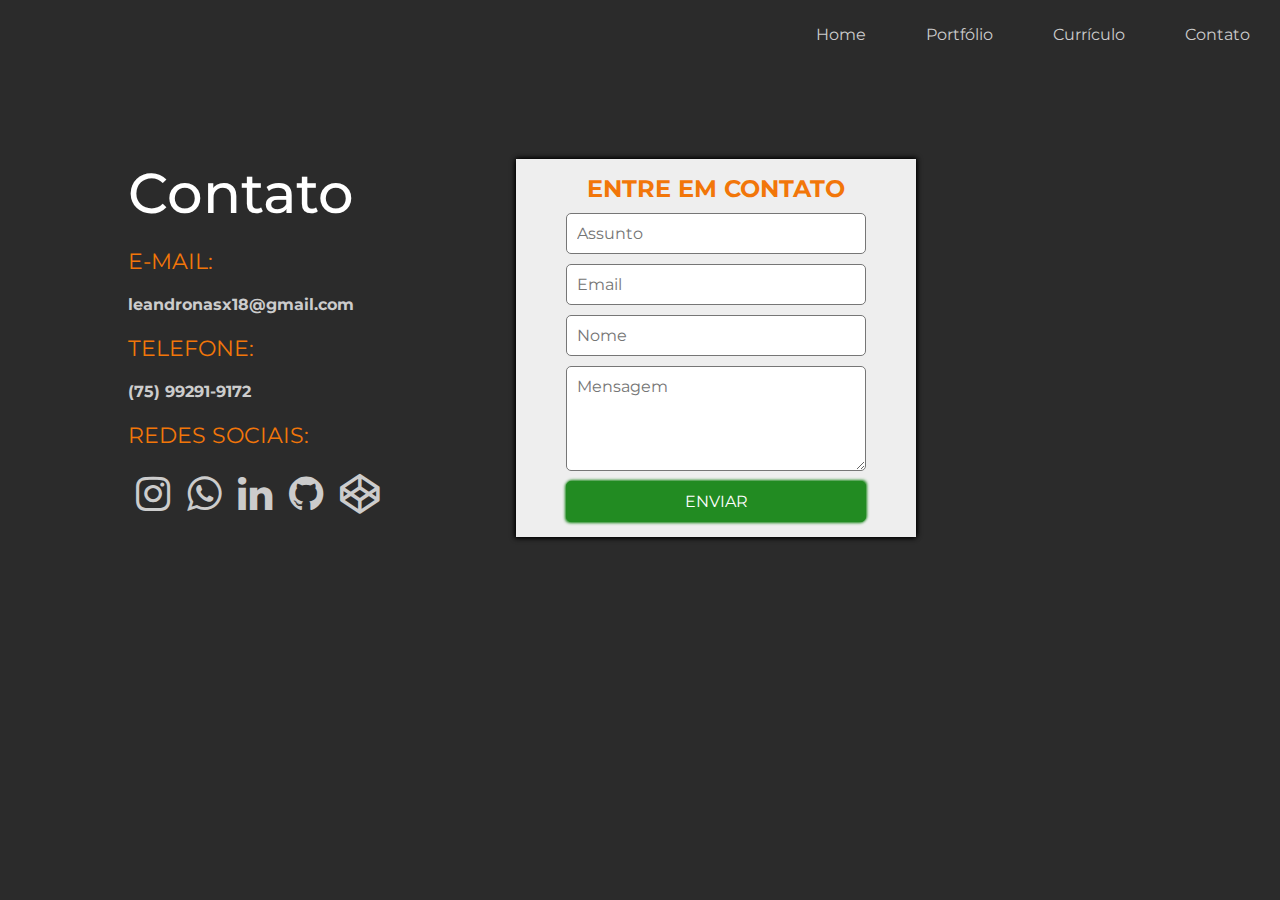
==== contato.html @ 02dcd681 "Melhorias media querys, add projetos portfolio" ====
<!DOCTYPE html>
<html lang="en">
<head>
    <meta charset="UTF-8">
    <meta http-equiv="X-UA-Compatible" content="IE=edge">
    <meta name="viewport" content="width=device-width, initial-scale=1.0">
    <title>Leandro Nascimento - Contato</title>

    <link rel="stylesheet" href="https://maxcdn.bootstrapcdn.com/font-awesome/4.5.0/css/font-awesome.min.css">
    <link href="https://fonts.googleapis.com/css2?family=Montserrat:wght@400;500;700&display=swap" rel="stylesheet">
    <link rel="stylesheet" href="css/style.css">
</head>
<body>
    <header class="navigation">
        <a href="#" class="menu-mobile" id="botao-menu">
            <i class="fa fa-bars"></i>
        </a>
        <nav id="navegacao" class="nav">
            <ul>
                <li><a href="index.html">Home</a></li>
                <li><a href="portfolio.html">Portfólio</a></li>
                <li><a href="curriculo.html">Currículo</a></li>
                <li><a href="contato.html">Contato</a></li>
            </ul>
        </nav>
    </header>

    <main class="main-contato">
        <section class="contato">
            <h1>Contato</h1>
            <h2>E-MAIL:</h2>
            <h3>leandronasx18@gmail.com</h3>
            <h2>TELEFONE:</h2>
            <h3>(75) 99291-9172</h3>
            <h2>REDES SOCIAIS:</h2>
            <div class="redes-sociais">
                <a href="https://www.instagram.com/leandro.nasx/" target="_blank"><i class="fa fa-instagram"></i></a>
                <a href=""><i class="fa fa-whatsapp" target="_blank"></i></a>
                <a href="https://www.linkedin.com/in/leandronasx/" target="_blank"><i class="fa fa-linkedin"></i></a>
                <a href="https://github.com/leandronasx" target="_blank"><i class="fa fa-github"></i></a>
                <a href="https://codepen.io/leandronasx" target="_blank"><i class="fa fa-codepen" target="_blank"></i></a>
            </div>
        </section>


        <section class="enviar-email">
            <form action="https://postmail.invotes.com/send" method="post" id="email_form">
                <h2>ENTRE EM CONTATO</h2>
                <input type="text" name="subject" placeholder="Assunto" />
                <input type="email" name="extra_email" placeholder="Email">
                <input type="text" name="extra_nome" placeholder="Nome">
                <textarea name="text" placeholder="Mensagem"></textarea>
                <input type="hidden" name="access_token" value="4agnmvyrrahvpow8tpnme21p" />
                
                <input type="hidden" name="success_url" value=".?message=Email+Successfully+Sent%21&isError=0" />
                <input type="hidden" name="error_url" value=".?message=Email+could+not+be+sent.&isError=1" />
            
            
                <input id="submit_form" type="submit" value="ENVIAR" />
            </form>
            <script>
                var submitButton = document.getElementById("submit_form");
                var form = document.getElementById("email_form");
                form.addEventListener("submit", function (e) {
                    setTimeout(function() {
                        submitButton.value = "Sending...";
                        submitButton.disabled = true;
                    }, 1);
                });
            </script> 
        </section>
    </main>

    <script src="js/script.js"></script>
</body>
</html>
---- css/style.css ----
:root{
    --cor-fonte: #ccc;
    --cor-fundo: rgb(43, 43, 43);
}
*{
    margin: 0;
    padding: 0;
    outline: none;
    box-sizing: border-box;
    font-size: 100%;
}


/* Estilo index.html */
body{
    background-color: var(--cor-fundo);
    color: var(--cor-fonte);
    font-family: 'Montserrat', sans-serif;
    min-height: 100vh;
}

.navigation{
    padding: 25px 0;
}
.navigation ul {
    list-style: none;
}
.navigation ul{
    display: flex;
    justify-content: flex-end;
    align-items:center;
}
.navigation ul li a{
    text-decoration: none;
    color: var(--cor-fonte);
    padding: 0 30px;
    font-weight: 400;
}

.menu-mobile {
   display: none;
}
.nav-mobile{
    display: none;
}



.image-profile{
    max-width: 350px;
    max-height: auto;
    border-radius: 350px;
    border: none;
    object-fit: cover;
}

.main{
    display: flex;
    justify-content: space-around;
    align-items: center;
    height: 80vh;
}

.main h1{
    text-transform:uppercase;
    font-size: 4rem;
    font-weight: 700;
    line-height: 3.8rem;
    margin-bottom: 10px;
    color: #fff;
}
.main h2{
    font-size: 1.2rem;
    font-weight: 500;
}

.text-orange{
    color: #f27609;
    display: block;
    animation-name: text-movi;
    animation-duration: 2s;
}
.image{
    width: 35%;
    margin-left: 4%;
    animation-name: imagem-movi;
    animation-duration: 2s;
    transition: ease-out;
}
.titulo{
    width: 70%;
}

@keyframes imagem-movi{
    0%{
        transform: translateY(-40px);
        opacity: 0;
    }
    50%{
        opacity: .5;
    }
    100%{
        transform: translateY(0px);
        opacity: 1;
    }
}

@keyframes text-movi{
    0%{
        opacity: 0;
    }
    100%{
    }
}



/* Estilo contato.html */
.main-contato{
    display: flex;
    margin-top: 10vh;
}
.contato{
    display: flex;
    flex-direction: column;
    margin: 0 10vw;
    row-gap: 20px;
}
.contato h1{
    color: #fff;
    font-size: 3.5rem;
    font-weight: 500;
}
.contato h2{
    color: #f27609;
    font-size: 1.4rem;
    font-weight: 400;
}

.redes-sociais{
    width: 260px;
    display: flex;
    justify-content: space-around;
    font-size: 2.5rem;
}
.redes-sociais a{
    color: var(--cor-fonte);
}
.redes-sociais a:hover{
    color: lightskyblue;
}

.enviar-email form{
    display: flex;
    flex-direction: column;
    align-items: center;
    text-align: center;
    background-color: #eee;
    width: 400px;
    padding: 15px 0;
    box-shadow: 1px -1px 5px #000, -1px 1px 5px #000;
}
.enviar-email form h2{
    font-size: 1.5rem;
    color: #f27609;
}
.enviar-email form input, .enviar-email form textarea{
    width: 300px;
    padding: 10px;
    font-family: 'Montserrat', sans-serif;
    margin-top: 10px;
    border-radius: 5px;
    border-width: 1px;
    border-style: solid;
}
.enviar-email form textarea{
    height: 105px;
}
.enviar-email form input[type="submit"]{
    background-color: forestgreen;
    border-color: forestgreen;
    border-style: solid;
    color: #fff;
    box-shadow: 1px -1px 3px forestgreen, -1px 1px 3px forestgreen;
}


/* Estilo portfolio.html */
.port{
    font-size: 2rem;
    color: #fff;
    margin-left: 10vw;
    margin-top: 10vh;
    margin-bottom: 50px;
}
.portfolio{
    display: grid;
    margin-left: 10vw;
    grid-template-columns: 33% 33% 33%;
    grid-template-rows: auto;
    row-gap: 50px;
    padding-bottom: 50px;

    animation-name: portfolio-animacao;
    animation-duration: 2s;
}
.card-trabalho{
    width: 350px;
    height: 350px;
    object-fit: cover;
    background-size: cover;
}
.blackbox{
    width: 100%;
    height: 100%;
    display: flex;
    justify-content: center;
    align-items: center;
    background-color:black;
    opacity: 0;
    transition: all 1s ease-in-out;
}
.blackbox:hover{
    opacity: .8;
    display: flex;
    justify-content: center;
    align-items: center;
    transition: all 1s ease-in-out;
}
.blackbox-text  h1{
    color: #f27609;
    text-align: center;
    font-weight: 700;
    text-transform: uppercase;
}
.blackbox-text h2{
    color: #fff;
    font-weight: 400;
    text-align: center;
}

@keyframes portfolio-animacao{
    0%{
        transform: translateX(-20px);
        opacity: 0;
    }
    100%{
        transform: translateX(0px);
        opacity: 1;
    }
}












/* Media querys */
@media (min-width: 1000px) and (max-width:1250px){
    .image-profile{
        max-width: 320px;
        max-height: auto;
        border-radius: 320px;
    }
    .main h1{
        font-size: 3rem;
        margin-left: 20px;
    }
    .main h2{
        font-size: 1rem;
        margin-left: 20px;
    }
    .titulo{
        margin-left: 20px;
    }
    .portfolio{
        display: grid;
        grid-template-columns: 49% 49%;
        grid-template-rows: auto;
    }
    .card-trabalho{
        margin: 0 auto;
    }
}


@media (min-width:640px) and (max-width:999.9px){
    .main{
        display: flex;
        flex-direction: column;
        margin: 0;
        height: 100vh;
    }
    .image{
        display: flex;
        flex-direction: column;
        align-items: center;
    }
    .titulo{
        display: flex;
        flex-direction: column;
        align-items: left;
    }
    .image-profile{
        max-width: 280px;
        max-height: auto;
        border-radius: 280px;
        margin: 0;
    }
    .main h1{
        font-size: 2.7rem;
        margin: 0;
        text-align: center;
    }
    .main h2{
        font-size: 1rem;
        text-align: center;
    }
    .portfolio{
        display: grid;
        grid-template-columns: 89%;
        grid-template-rows: auto;
    }
    .card-trabalho{
        margin: 0 auto;
    }
    .main-contato{
        flex-direction: column;
        align-items: center;
        margin-bottom: 40px;
    }
    .contato{
        margin: 0;
        margin-bottom: 40px;
    }
}

@media (max-width:640px){
    .main{
        display: flex;
        flex-direction: column;
        align-items: center;
    }
    .image{
        display: flex;
        flex-direction: column;
        align-items: center;
    }
    .image-profile{
        max-width: 180px;
        max-height: auto;
        border-radius: 180px;
        margin: 0;
    }
    .main h1{
        font-size: 2.5rem;
        text-align: center;
        margin: 0;
    }
    .main h2{
        font-size: 1rem;
        text-align: center;
    }

    .portfolio{
        display: grid;
        grid-template-columns: 89%;
        grid-template-rows: auto;
    }
    .card-trabalho{
        margin: 0 auto;
    }


    .nav{
        display: none;
    }

    .menu-mobile{
        display: block;
        color: var(--cor-fonte);
        text-align: right;
        margin-right: 20px;
        font-size: 3em;
        margin-top: 20px;
    }
    .nav-mobile{
        display: block;
        background-image: url("../img/textura.png");
        background-size: cover;
        position: fixed;
        width: 250px;
        height: 100%;
        right: 0;
        top: 0;
        z-index: 10;
    }
    .nav-mobile ul{
        display: flex;
        flex-direction: column;
        align-items: center;
        padding: 20px 0;
        row-gap: 20px;
    }
    .nav-mobile ul li a{
        color: var(--cor-fundo);
        font-weight: bold;
    }
    .nav-mobile ul li{
        text-align: center;
        width: 80%;
        padding-bottom: 20px;
        border-bottom: 1px solid var(--cor-fundo);
    }
    .nav-mobile ul li:last-child{
        padding-bottom: 0;
        border-bottom: 0;
    }
    .main-contato{
        flex-direction: column;
        align-items: center;
        margin-bottom: 40px;
    }
    .contato{
        margin: 0;
        margin-bottom: 40px;
    }
}


@media (max-width: 430px){
    .portfolio{
        display: grid;
        grid-template-columns: 90%;
        grid-template-rows: auto;
        margin-left: 13px;
    }
    .card-trabalho{
        width: 250px;
        height: 250px;
        margin: 0 auto;
    }
    .blackbox-text{
        text-align: center;
    }
    .main h1{
        font-size: 1.8rem;
        margin: 0;
    }
    .main h2{
        font-size: .8rem;
    }
    .main-contato{
        width: 90%;
        flex-direction: column;
        margin-bottom: 40px;
        margin-left: 5%;
    }
    .contato{
        margin-bottom: 40px;
    }
    .enviar-email form{
        width: 90%;
        padding: 15px;
        margin-left: 5%;
    }
    .enviar-email form input, .enviar-email form textarea{
        width: 100%;
    }
}
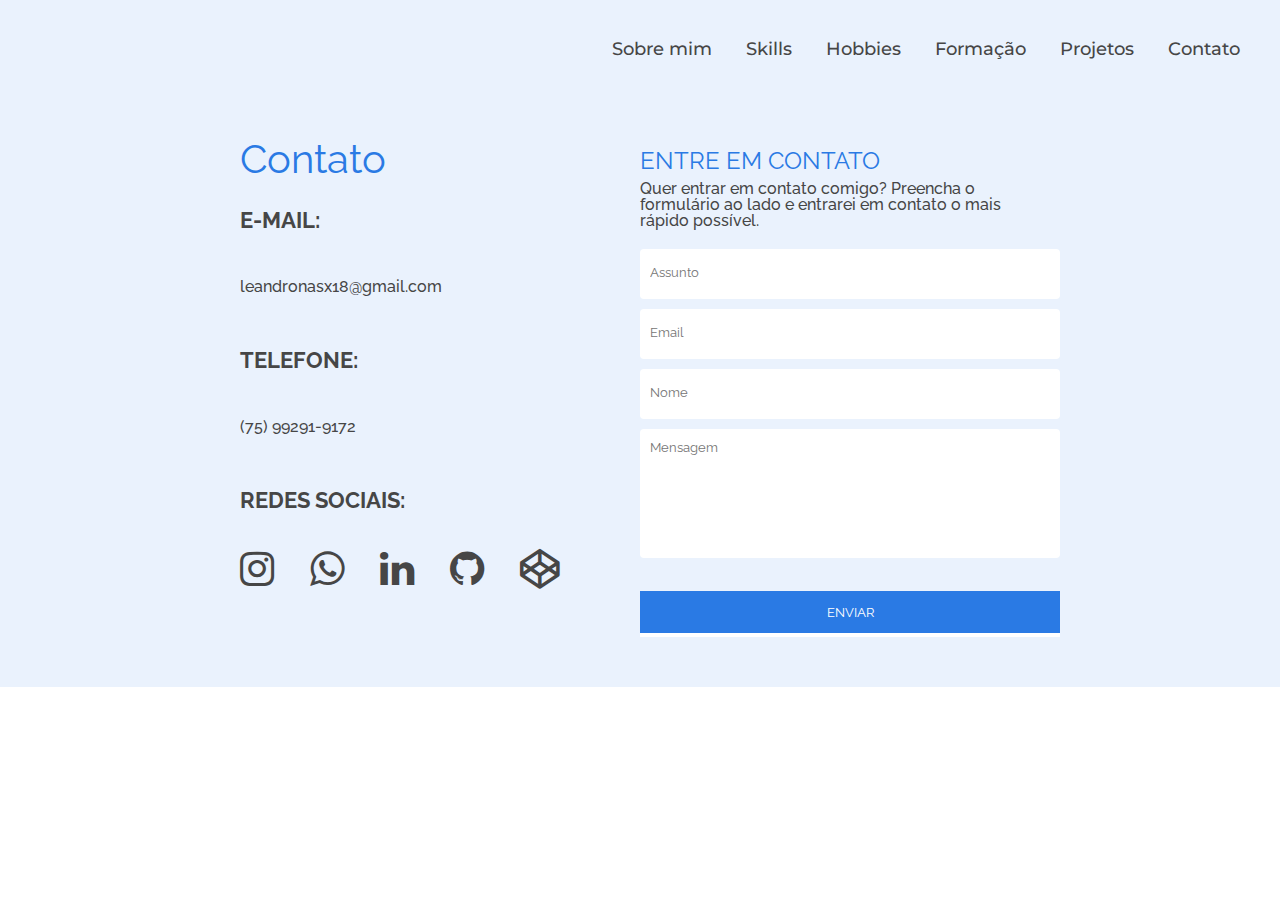
==== commit f7025fc6: "muitas mudaças no layout" ====
--- a/contato.html
+++ b/contato.html
@@ -1,5 +1,5 @@
 <!DOCTYPE html>
-<html lang="en">
+<html lang="pt-BR">
 <head>
     <meta charset="UTF-8">
     <meta http-equiv="X-UA-Compatible" content="IE=edge">
@@ -7,11 +7,36 @@
     <title>Leandro Nascimento - Contato</title>
 
     <link rel="stylesheet" href="https://maxcdn.bootstrapcdn.com/font-awesome/4.5.0/css/font-awesome.min.css">
-    <link href="https://fonts.googleapis.com/css2?family=Montserrat:wght@400;500;700&display=swap" rel="stylesheet">
-    <link rel="stylesheet" href="css/style.css">
+    <link href="https://fonts.googleapis.com/css2?family=Montserrat&display=swap" rel="stylesheet">
+    <link href="https://fonts.googleapis.com/css2?family=Raleway&display=swap" rel="stylesheet">
+    <link rel="stylesheet" href="./css/reset.css">
+    <link rel="stylesheet" href="./css/contato.css">
+    
+
+    <link rel="shortcut icon" href="./img/icone.ico" type="image/x-icon">
+
+    <!-- Open Graph data -->
+    <meta property="og:title" content="Leandro Nascimento - Portfólio">
+    <meta property="og:type" content="article">
+    <meta property="og:url" content="https://leandronas.com.br//">
+    <meta property="og:image" content="https://leandronas.com.br//img/eu.jpg">
+    <meta property="og:description" content="Faça seu site, e tenha sua presença digital.">
+
+    <!-- Schema.org markup for Google+ -->
+    <meta itemprop="name" content="Leandro Nascimento - Portfólio">
+    <meta itemprop="description" content="Faça seu site, e tenha sua presença digital.">
+    <meta itemprop="image" content="https://leandronas.com.br//img/eu.jpg">
+
+    <!-- Twitter Card data -->
+    <meta name="twitter:card" content="summary_large_image">
+    <meta name="twitter:site" content="@leandronasx">
+    <meta name="twitter:title" content="Leandro Nascimento - Portfólio">
+    <meta name="twitter:description" content="Faça seu site, e tenha sua presença digital.">
+    <meta name="twitter:image" content="https://leandronas.com.br//img/eu.jpg">
+    <meta name="twitter:domain" content="https://leandronas.com.br//">
 </head>
 <body>
-    <header class="navigation">
+    <!-- <header class="navigation">
         <a href="#" class="menu-mobile" id="botao-menu">
             <i class="fa fa-bars"></i>
         </a>
@@ -23,6 +48,27 @@
                 <li><a href="contato.html">Contato</a></li>
             </ul>
         </nav>
+    </header> -->
+
+    <header class="cabecalho">
+        <div class="container cabecalho-menu">
+            <div class="cabecalho-logo">
+               <h1 style="font-size: 0px;">Leandro Nascimento</h1>
+            </div>
+    
+            <div class="cabecalho-navegacao">
+                <nav class="navegacao">
+                    <ul class="lista-menu">
+                        <li class="item-menu"><a href="./index.html#secao-sobre-mim">Sobre mim</a></li>
+                        <li class="item-menu"><a href="./index.html#secao-skills">Skills</a></li>
+                        <li class="item-menu"><a href="./index.html#secao-hobbies">Hobbies</a></li>
+                        <li class="item-menu"><a href="./index.html#secao-formacao">Formação</a></li>
+                        <li class="item-menu"><a href="./projetos.html">Projetos</a></li>
+                        <li class="item-menu"><a href="./contato.html">Contato</a></li>
+                    </ul>
+                </nav>
+            </div>
+        </div>
     </header>
 
     <main class="main-contato">
@@ -46,6 +92,8 @@
         <section class="enviar-email">
             <form action="https://postmail.invotes.com/send" method="post" id="email_form">
                 <h2>ENTRE EM CONTATO</h2>
+                <p>Quer entrar em contato comigo?
+                    Preencha o formulário ao lado e entrarei em contato o mais rápido possível.</p>
                 <input type="text" name="subject" placeholder="Assunto" />
                 <input type="email" name="extra_email" placeholder="Email">
                 <input type="text" name="extra_nome" placeholder="Nome">
--- a/css/contato.css
+++ b/css/contato.css
@@ -0,0 +1,133 @@
+/* GERAL */
+*{
+    font-family: 'Raleway', sans-serif;
+}
+.container{
+    width: 1200px;
+    margin: 0 auto;
+}
+
+/* HEADER */
+.cabecalho{
+    padding: 34px 0;
+    width: 100%;
+    background-color: #EAF2FD;
+    color: #464646;
+}
+
+.cabecalho-menu{
+    display: flex;
+    flex-flow: row wrap;
+    justify-content: space-between;
+}
+
+.lista-menu{
+    line-height: 30px;
+    list-style: none;
+    font-family: 'Montserrat', sans-serif;
+}
+.item-menu{
+    display: inline;
+    margin-right: 30px;
+}
+.item-menu:last-child{
+    margin-right: 0px;
+}
+.item-menu a{
+    font-size: 18px;
+    font-weight: 500;
+    text-decoration: none;
+    color: #464646;
+}
+.item-menu a:hover{
+    color: #2A7AE4;
+}
+
+.main-contato{
+    display: flex;
+    justify-content: center;
+    align-items: flex-start;
+    padding: 50px 0;
+    background-color: #EAF2FD;
+}
+.contato{
+    width: 400px;
+    min-height: 410px;
+    display: flex;
+    flex-direction: column;
+    justify-content: space-around;
+}
+.contato h1{
+    font-size: 2.5rem;
+    color: #2A7AE4;
+    margin-top: -10px;
+    margin-bottom: 20px;
+}
+.contato h2{
+    height: 50px;
+    color: #464646;
+    font-size: 1.4rem;
+    font-weight: bold;
+    margin: 10px 0;
+}
+.contato h3{
+    height: 50px;
+    color: #464646; 
+    font-size: 1rem;
+    margin: 10px 0;
+    font-weight: 500;
+}
+.redes-sociais{
+    width: 80%;
+    display: flex;
+    justify-content: space-between;
+    font-size: 2.5rem;
+}
+.redes-sociais a{
+    color: #464646;
+}
+.redes-sociais a:hover{
+    color: #353535;
+}
+
+.enviar-email form{  
+    width: 400px;
+    min-height: 410px;
+}
+.enviar-email form h2{
+    font-size: 1.5rem;
+    color: #2A7AE4;
+}
+.enviar-email form p{
+    font-weight: 500;
+    font-size: 16px;
+    color: #464646;
+    margin-bottom: 10px;
+    margin-top: 8px;
+}
+.enviar-email form input, .enviar-email form textarea{
+    width: 100%;
+    height: 26px;
+    padding: 10px;
+    margin-top: 10px;
+    border: 0px;
+    outline: 0px;
+    border-radius: 4px;
+    border-bottom: solid 4px #FFFFFF;
+    background-color: #FFFFFF;
+}
+.enviar-email form input:focus, .enviar-email form textarea:focus{
+    border-bottom-color:#2A7AE4;
+}
+.enviar-email form textarea{
+    height: 105px;
+    margin-bottom: 20px;
+    resize: none;
+}
+.enviar-email form input[type="submit"]{
+    width: 105%;
+    height: 46px;
+    border-radius: 0px;
+    background-color: #2A7AE4;
+    color: #fff;
+}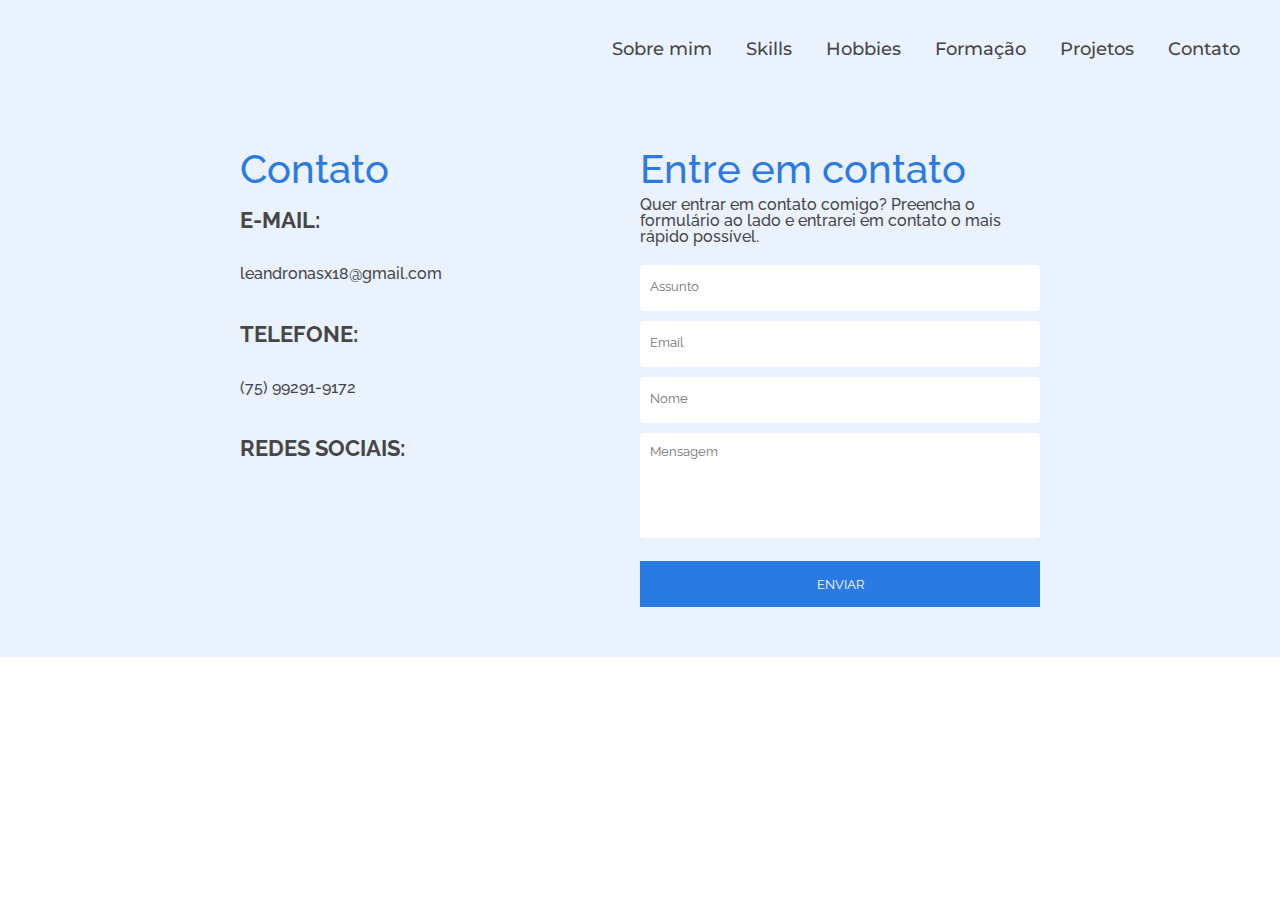
==== commit 0d7badd1: "Colocando menu mobile" ====
--- a/contato.html
+++ b/contato.html
@@ -6,7 +6,7 @@
     <meta name="viewport" content="width=device-width, initial-scale=1.0">
     <title>Leandro Nascimento - Contato</title>
 
-    <link rel="stylesheet" href="https://maxcdn.bootstrapcdn.com/font-awesome/4.5.0/css/font-awesome.min.css">
+    <link rel="stylesheet" href="https://use.fontawesome.com/releases/v5.15.4/css/all.css" integrity="sha384-DyZ88mC6Up2uqS4h/KRgHuoeGwBcD4Ng9SiP4dIRy0EXTlnuz47vAwmeGwVChigm" crossorigin="anonymous">
     <link href="https://fonts.googleapis.com/css2?family=Montserrat&display=swap" rel="stylesheet">
     <link href="https://fonts.googleapis.com/css2?family=Raleway&display=swap" rel="stylesheet">
     <link rel="stylesheet" href="./css/reset.css">
@@ -18,45 +18,39 @@
     <!-- Open Graph data -->
     <meta property="og:title" content="Leandro Nascimento - Portfólio">
     <meta property="og:type" content="article">
-    <meta property="og:url" content="https://leandronas.com.br//">
-    <meta property="og:image" content="https://leandronas.com.br//img/eu.jpg">
+    <meta property="og:url" content="https://leandronas.com.br/">
+    <meta property="og:image" content="https://leandronas.com.br/img/eu.png">
     <meta property="og:description" content="Faça seu site, e tenha sua presença digital.">
 
     <!-- Schema.org markup for Google+ -->
     <meta itemprop="name" content="Leandro Nascimento - Portfólio">
     <meta itemprop="description" content="Faça seu site, e tenha sua presença digital.">
-    <meta itemprop="image" content="https://leandronas.com.br//img/eu.jpg">
+    <meta itemprop="image" content="https://leandronas.com.br/img/eu.png">
 
     <!-- Twitter Card data -->
     <meta name="twitter:card" content="summary_large_image">
     <meta name="twitter:site" content="@leandronasx">
     <meta name="twitter:title" content="Leandro Nascimento - Portfólio">
     <meta name="twitter:description" content="Faça seu site, e tenha sua presença digital.">
-    <meta name="twitter:image" content="https://leandronas.com.br//img/eu.jpg">
-    <meta name="twitter:domain" content="https://leandronas.com.br//">
+    <meta name="twitter:image" content="https://leandronas.com.br/img/eu.png">
+    <meta name="twitter:domain" content="https://leandronas.com.br/">
 </head>
 <body>
-    <!-- <header class="navigation">
-        <a href="#" class="menu-mobile" id="botao-menu">
+    <header class="cabecalho">
+        <a href="#" class="container menu-mobile" id="botao-menu">
             <i class="fa fa-bars"></i>
         </a>
-        <nav id="navegacao" class="nav">
-            <ul>
-                <li><a href="index.html">Home</a></li>
-                <li><a href="portfolio.html">Portfólio</a></li>
-                <li><a href="curriculo.html">Currículo</a></li>
-                <li><a href="contato.html">Contato</a></li>
-            </ul>
-        </nav>
-    </header> -->
 
-    <header class="cabecalho">
-        <div class="container cabecalho-menu">
+        <div class="container cabecalho-menu"  id="cabecalho-menu">
             <div class="cabecalho-logo">
                <h1 style="font-size: 0px;">Leandro Nascimento</h1>
             </div>
     
-            <div class="cabecalho-navegacao">
+            <div class="cabecalho-navegacao" id="cabecalho-navegacao">
+                <div id="close-menu" class="oculto">
+                    <i onclick="fecharMenu()" class="far fa-window-close"></i>
+                </div>
+
                 <nav class="navegacao">
                     <ul class="lista-menu">
                         <li class="item-menu"><a href="./index.html#secao-sobre-mim">Sobre mim</a></li>
@@ -80,18 +74,18 @@
             <h3>(75) 99291-9172</h3>
             <h2>REDES SOCIAIS:</h2>
             <div class="redes-sociais">
-                <a href="https://www.instagram.com/leandro.nasx/" target="_blank"><i class="fa fa-instagram"></i></a>
-                <a href=""><i class="fa fa-whatsapp" target="_blank"></i></a>
-                <a href="https://www.linkedin.com/in/leandronasx/" target="_blank"><i class="fa fa-linkedin"></i></a>
-                <a href="https://github.com/leandronasx" target="_blank"><i class="fa fa-github"></i></a>
-                <a href="https://codepen.io/leandronasx" target="_blank"><i class="fa fa-codepen" target="_blank"></i></a>
+                <a href="https://www.instagram.com/oleandronasx/" target="_blank"><i class="fab fa-instagram"></i></a>
+                <a href="https://api.whatsapp.com/send?phone=5511934130384"><i class="fab fa-whatsapp" target="_blank"></i></a>
+                <a href="https://www.linkedin.com/in/leandronasx/" target="_blank"><i class="fab fa-linkedin"></i></a>
+                <a href="https://github.com/leandronasx" target="_blank"><i class="fab fa-github"></i></a>
+                <a href="https://codepen.io/leandronasx" target="_blank"><i class="fab fa-codepen" target="_blank"></i></a>
             </div>
         </section>
 
 
         <section class="enviar-email">
             <form action="https://postmail.invotes.com/send" method="post" id="email_form">
-                <h2>ENTRE EM CONTATO</h2>
+                <h2>Entre em contato</h2>
                 <p>Quer entrar em contato comigo?
                     Preencha o formulário ao lado e entrarei em contato o mais rápido possível.</p>
                 <input type="text" name="subject" placeholder="Assunto" />
--- a/css/contato.css
+++ b/css/contato.css
@@ -1,7 +1,9 @@
+*{
+    box-sizing: border-box;
+    font-family: 'Raleway', sans-serif;
+}
+
 /* GERAL */
-*{
-    font-family: 'Raleway', sans-serif;
-}
 .container{
     width: 1200px;
     margin: 0 auto;
@@ -20,7 +22,6 @@
     flex-flow: row wrap;
     justify-content: space-between;
 }
-
 .lista-menu{
     line-height: 30px;
     list-style: none;
@@ -42,6 +43,8 @@
 .item-menu a:hover{
     color: #2A7AE4;
 }
+
+/* MAIN */
 
 .main-contato{
     display: flex;
@@ -53,29 +56,27 @@
 .contato{
     width: 400px;
     min-height: 410px;
-    display: flex;
-    flex-direction: column;
-    justify-content: space-around;
 }
 .contato h1{
     font-size: 2.5rem;
-    color: #2A7AE4;
-    margin-top: -10px;
+    font-weight: 500;
+    margin-top: 0px;
     margin-bottom: 20px;
+    color: #2A7AE4;
 }
 .contato h2{
-    height: 50px;
-    color: #464646;
+    height: 45px;
     font-size: 1.4rem;
     font-weight: bold;
-    margin: 10px 0;
+    margin: 12px 0;
+    color: #464646;
 }
 .contato h3{
-    height: 50px;
+    height: 45px;
+    font-size: 1rem;
+    font-weight: 500;
+    margin: 12px 0;
     color: #464646; 
-    font-size: 1rem;
-    margin: 10px 0;
-    font-weight: 500;
 }
 .redes-sociais{
     width: 80%;
@@ -83,19 +84,39 @@
     justify-content: space-between;
     font-size: 2.5rem;
 }
-.redes-sociais a{
-    color: #464646;
-}
-.redes-sociais a:hover{
-    color: #353535;
-}
-
-.enviar-email form{  
+.redes-sociais a i{
+    font-size: 1.5rem;
+    height: 35px;
+    line-height: 35px;
+    width: 35px;
+    text-align: center;
+    border-radius: 5px;
+    color: #F8F8F8;
+}
+.redes-sociais a i.fa-whatsapp{
+    background-color: #34af23;
+}
+.redes-sociais a i.fa-instagram{
+    background: linear-gradient(to bottom, #515bd4, #8134af, #dd2a7ba9);
+}
+.redes-sociais a i.fa-linkedin{
+    background-color:  #0e76a8;
+}
+.redes-sociais a i.fa-github{
+    background-color: #171515;
+}
+.redes-sociais a i.fa-codepen{
+    background-color: #060606;
+}
+
+
+.enviar-email{  
     width: 400px;
     min-height: 410px;
 }
 .enviar-email form h2{
-    font-size: 1.5rem;
+    font-size: 2.5rem;
+    font-weight: 500;
     color: #2A7AE4;
 }
 .enviar-email form p{
@@ -105,9 +126,9 @@
     margin-bottom: 10px;
     margin-top: 8px;
 }
-.enviar-email form input, .enviar-email form textarea{
+.enviar-email  input:not([type="submit"]), .enviar-email  textarea{
     width: 100%;
-    height: 26px;
+    height: 46px;
     padding: 10px;
     margin-top: 10px;
     border: 0px;
@@ -115,6 +136,7 @@
     border-radius: 4px;
     border-bottom: solid 4px #FFFFFF;
     background-color: #FFFFFF;
+    font-family: 'Raleway', sans-serif;
 }
 .enviar-email form input:focus, .enviar-email form textarea:focus{
     border-bottom-color:#2A7AE4;
@@ -124,10 +146,116 @@
     margin-bottom: 20px;
     resize: none;
 }
-.enviar-email form input[type="submit"]{
-    width: 105%;
+.enviar-email  input[type="submit"]{
+    width: 100%;
     height: 46px;
-    border-radius: 0px;
     background-color: #2A7AE4;
     color: #fff;
+    border-radius: 0px;
+    outline: 0px;
+    border: 0px;
+}
+
+/* MENU MOBILE */
+.menu-mobile i{
+    width: 90%;
+    font-size: 2.5rem;
+    text-align: right;
+    color: #2A7AE4;
+    display: none;
+}
+
+.oculto{
+    display: none;
+}
+#close-menu{
+    position: absolute;
+    top: 10px;
+    right: 10px;
+}
+#close-menu i{
+    color: #2A7AE4;
+    font-size: 2rem;
+}
+#close-menu i:active{
+    color: #eb0f0f;
+}
+
+/* BREAK POINTS */
+@media (min-width: 601px) and (max-width:1199px){
+    .container{
+        width: 95%;
+    }
+    .main-contato{
+        width: 100%;
+    }
+    .contato{
+        width: 48%;
+    }
+    .enviar-email{
+        width: 48%;
+    }
+}
+@media (max-width:600px){
+    .container{
+        width: 95%;
+        margin: 0 auto;
+    }
+    .main-contato{
+        flex-direction: column;
+        justify-content: flex-start;
+        align-items: center;
+        padding-top: 0px;
+    }
+    .contato{
+        width: 90%;
+        margin-bottom: 50px;
+    }
+    .enviar-email{
+        width: 90%;
+    }
+
+    .menu-mobile i{
+        display: inline-block;
+    }
+
+    .cabecalho-menu{
+        display: none;
+    }
+
+    .cabecalho-mobile{
+        display: block;
+        position: fixed;
+        width: 100%;
+        height: 100%;
+        top: 0px;
+        left: 0px;
+        margin: 0px;
+        padding: 0px;
+        background-color: rgba(44, 44, 44, .15);
+    }
+    .nav-mobile{
+        display: flex;
+        flex-flow: column wrap;
+        justify-content: flex-start;
+        align-items: center;
+        width: 250px;
+        height: 100%;
+        position: absolute;
+        top: 0px;
+        right: 0px;
+        margin: 0px;
+        padding: 0px;
+        background: url("../img/textura.png");
+        padding-top: 70px;
+        z-index: 99;
+    }
+    .item-menu{
+        display: block;
+        margin: 0px;
+        margin-bottom: 10px;
+    }
+    .item-menu a{
+        font-size: 20px;
+    }
 }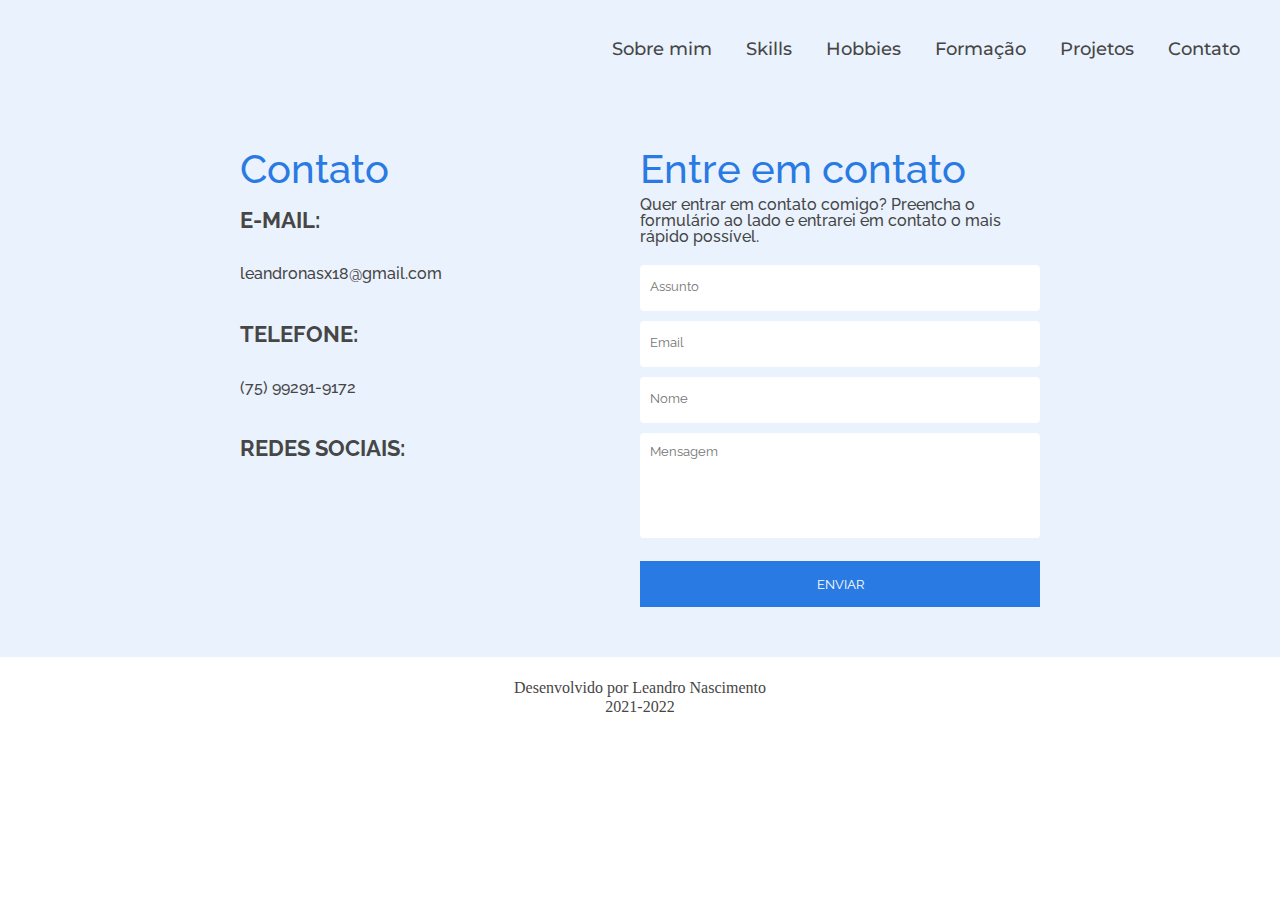
==== commit da2fc628: "Adicionando footer nas paginas contato.html e projetos.html" ====
--- a/contato.html
+++ b/contato.html
@@ -113,6 +113,11 @@
         </section>
     </main>
 
+    <footer class="footer">
+        <p>Desenvolvido por Leandro Nascimento</p>
+        <p>2021-2022</p>
+    </footer>
+    
     <script src="js/script.js"></script>
 </body>
 </html>--- a/css/contato.css
+++ b/css/contato.css
@@ -155,6 +155,22 @@
     outline: 0px;
     border: 0px;
 }
+
+/* FOOTER */
+.footer{
+    min-height: 80px;
+    background-color: #FFFFFF;
+    display: flex;
+    flex-direction: column;
+    align-items: center;
+    justify-content: center;
+}
+.footer p{
+    font-size: 16px;
+    line-height: 19px;
+    color: #464646;
+}
+
 
 /* MENU MOBILE */
 .menu-mobile i{
